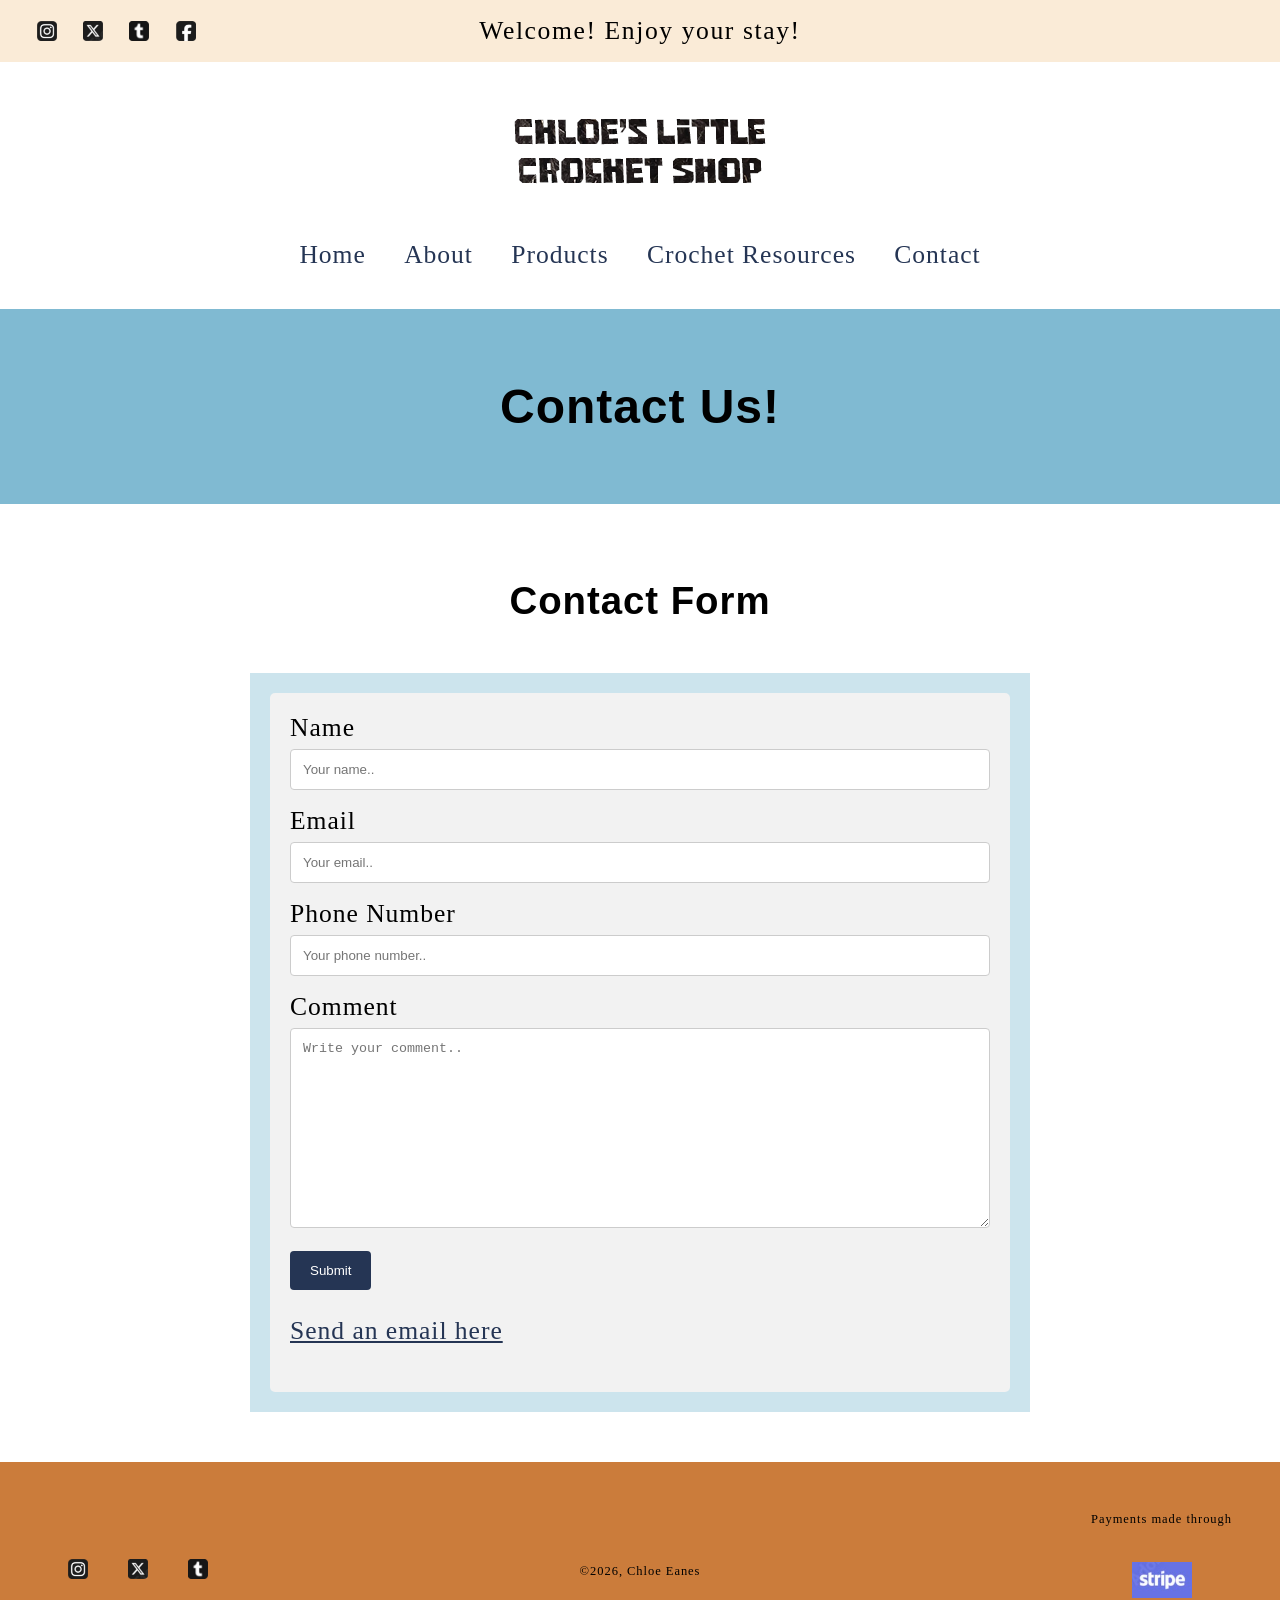
==== contact.html @ 5decc918 "Test site testing small business site" ====
<!DOCTYPE html>
<html>
    <head>
        <title>Contact Us</title>
        <meta charset="UTF-8">
        <link rel="stylesheet" href="style.css">

    </head>

    <body>

        <div class="size">
			<div class="headercolor">
				<div class="page-width utility-bar_grid utility-bar_grid--4-col">
					<ul class="list-unstyled list-social" role="list">
						<li class="list-social_item">
							<a href="#" class="link list-social_link">
								<span class="img-wrapper"><img src="img/instaicon.png" class="img"></span>
							</a>
						</li>
						<li class="list-unstyled list-social" role="list">
                            <a href="#" class="link list-social_link">
								<span class="img-wrapper"><img src="img/xtwiticon.png" class="img"></span>
							</a>
                        </li>
						<li class="list-unstyled list-social" role="list">
                            <a href="#" class="link list-social_link">
								<span class="img-wrapper"><img src="img/tumblricon.png" class="img"></span>
							</a>
                        </li>
                        <li class="list-unstyled list-social" role="list">
                            <a href="#" class="link list-social_link">
								<span class="img-wrapper"><img src="img/facebookicon.png" class="img"></span>
							</a>
                        </li>
					</ul>
					<div style="align-content:center">
						<p class="announcement-bar_message">
							<span>Welcome! Enjoy your stay!</span>
						</p>
					</div>
				</div>
			</div>
		</div>

		<div>
			<sticky-header data-sticky-type="on-scroll-up">
				<header class="header header--top-center header--mobile-center page-width">
					<div class="div1">
						<details-modal class="header_search">
						</details-modal>
					</div>
					<h1 class="header-heading div">
						<a href="#" class="header_heading-link link link--text focus-inset center1">
							<div class="header_heading-logo-wrapper">
								<img src="img/logoart.png">
							</div>
						</a>
					</h1>
					<nav class="header_inline-menu div">
						<ul class="list-menu list-menu--inline" role="list">
							<li>
								<a href="index.html" class="header_menu-item list-menu_item link link--text">
									<span>Home</span>
								</a>
							</li>
							<li>
								<a href="about.html" class="header_menu-item list-menu_item link link--text">
									<span>About</span>
								</a>
							</li>
							<li>
								<a href="products.html" class="header_menu-item list-menu_item link link--text">
									<span>Products</span>
								</a>
							</li>
							<li>
								<a href="crochetresources.html" class="header_menu-item list-menu_item link link--text">
									<span>Crochet Resources</span>
								</a>
							</li>
							<li>
								<a href="contact.html" class="header_menu-item list-menu_item link link--text">
									<span>Contact</span>
								</a>
							</li>
						</ul>
					</nav>
						<div class="utility-bar_grid">
						</div>
				</header>
			</sticky-header>
		</div>


        <main>
            <section>
                <div>
                    <h1 class="h1pages">Contact Us!</h1>
                </div>
            </section>
			<h2 class="h2">Contact Form</h2>
            <section class="contactgrid">
                <div class="contactcontainer">
					<form action="action_page.php" method="POST">

						<label for="name">Name</label>
						<input type="text" id="name" name="name" placeholder="Your name..">

						<label for="email">Email</label>
						<input type="text" id="email" name="email" placeholder="Your email..">

						<label for="phonenumber">Phone Number</label>
						<input type="text" id="phonenumber" name="phonenumber" placeholder="Your phone number..">

						<label for="comment">Comment</label>
						<textarea id="comment" name="comment" placeholder="Write your comment.." style="height:200px"></textarea>

						<input type="submit" value="Submit">
						<p><a href="mailto:ceanesbusiness@gmail.com">Send an email here</a></p>

					</form>
				</div>
            </section>
        </main>


       <div>
			<footer class="footer">
				<div id="footeritem1">
					<div>
						<ul class="ul">
							<li>
								<a href="#"><img src="img/instaicon.png" class="img"></a>
							</li>
							<li>
								<a href="#"><img src="img/xtwiticon.png" class="img"></a>
							</li>
							<li>
								<a href="#"><img src="img/tumblricon.png" class="img"></a>
							</li>
						</ul>
					</div>
				</div>
				<div id="footeritem2">
					<div>
						<div>
							<small>
								<p>&copy;2026, Chloe Eanes</p>
							</small>
						</div>
					</div>
				</div>
				<div id="footeritem3">
					<div>
						<div>
							<div>
								<small>Payments made through</small>
								<ul class="ul">
									<li>
										<img src="img/stripe icon.jpg" width="60px">
									</li>
								</ul>
							</div>
						</div>
					</div>
				</div>
			</footer>
		</div>

    </body>
</html>
---- style.css ----
/*body CSS*/
@media screen and (min-width: 750px) {
body {
    font-size: 1.6rem;
}
}

body {
    letter-spacing: 0.06rem;
    line-height: calc(1+0.8/var(--font-body-scale));
    margin: 0;
}

h1, .h1 {
    font-size: calc(var(--font-heading-scale) * 4rem);
    word-break: break-word;
    display: block;
    margin-block-start: 0;
    margin-block-end: 0;
    margin-inline-start: 0px;
    margin-inline-end: 0px;
}

.h1pages {
    text-align: center; 
    font-family:'Trebuchet MS', 'Lucida Sans Unicode', 'Lucida Grande', 'Lucida Sans', Arial, sans-serif;
    padding-bottom: 70px; 
    padding-top: 70px;
    font-size: 48px;
    background-color: #80bad2;
}

.p {
    text-align: center;
    margin-bottom: 80px;
    margin-top: 0;
    padding-top: 20px;
    padding-bottom: 20px;
    background-color:#cce4ed
}

@media screen and (min-width: 750px) {
.list-menu {
    list-style: none;
    padding: 0;
    margin: 0;
}
}

@media screen and (min-width: 750px) {
.list-menu--inline {
    display: inline-flex;
    flex-wrap: wrap;
    padding: 0;
}
}

@media screen and (max-width: 749px) {
.list-menu {
    list-style: none;
    padding: 0;
    margin: 0;
    align-items: center;
}
}

@media screen and (max-width: 749px) {
.list-menu--inline {
    display: inline-flex;
    flex-wrap: wrap;
    padding: 0;
}
}

@media screen and (max-width: 600px) {
.list-menu {
    list-style: none;
    padding: 0;
    margin: 0;
    align-items: center;
    justify-content: center;
}
}

@media screen and (max-width: 600px) {
.list-menu--inline {
    display: inline-flex;
    flex-wrap: wrap;
    padding: 0;
}
}

.list-menu_item {
    display: flex;
    align-items: center;
    line-height: calc(1+0.3/var(--font-body-scale));
    padding: 0;
}

.list-social {
    display: flex;
    flex-wrap: wrap;
}

.list-socialabout {
    display: flex;
    flex-wrap: wrap;
    justify-content: center;
}

.img-wrapperabout {
    display: inline-flex;
    justify-content: center;
    align-items: center;
    width: 11px;
    height: 20px;
    padding: 1.1rem;
}

.list-social1 {
    display: flex;
    flex-wrap: wrap;
}

.list-unstyled {
    margin: 0;
    padding: 0;
    list-style: none;
}

.utility-bar_grid .list-social {
    justify-content: flex-start;
    align-content: center;
}

.utility-bar_grid .list-social1 {
    justify-content: flex-end;
    align-content: center;
}

.utility-bar .list-social_link {
    padding: 0 0.8rem;
    height: 3.8rem;
}

.list-social_link {
    align-items: center;
    display: flex;
    padding: 1.1rem;
}
.containergrid {
    grid-template-columns: 1fr;
    display: inline-grid;
}

.img-wrapper {
    display: inline-flex;
    justify-content: center;
    align-items: center;
    width: 11px;
    height: 20px;
}

.img-wrapper1 {
    display: inline-flex;
    justify-content: center;
    align-items: center;
    width: 22px;
    height: 40px;
}

.img {
    width: 20px;
    height: 20px;
}

.img1 {
    width: 40px;
    height: 40px;
}

.visually-hidden {
    position: absolute;
    overflow: hidden;
    width: 1px;
    height: 1px;
    margin: -1px;
    padding: 0;
    border: 0;
    clip: rect(0 0 0 0);
    word-wrap: normal;
}

.banner_box {
    padding: 4rem 1.5rem;
    text-align: center;
    word-wrap: break-word;
    position: relative;
    height: fit-content;
    align-items: center;
    z-index: 1;
    background-color: rgb(167, 162, 216);
    width: auto;
}

@media screen and (max-width:600px) {
.header--mobile-center {
     grid-template-areas: "left-icons heading icons" "navigation navigation navigation";
     display: grid;
     align-items: center;
     justify-content: center;
}
}

@media screen and (max-width:749px) {
.header--top-center {
     grid-template-areas: "left-icons heading icons" "navigation navigation navigation";
     display: grid;
     align-items: center;
     justify-content: center;
}
}

.banner--mobile-bottom
.banner_box {
    padding: 4rem 3.5rem;
}

.banner_content {
    display: flex;
    position: relative;
    width: 100%;
    z-index: 2;
}

@media screen and (min-width:750px) {
.banner_content {
    padding: 5rem;
}
}

@media screen and (min-width:750px) {
.banner_content.banner_content--bottom-center {
    align-items: flex-end;
    justify-content: center;
}
}

.banner_box.gradient {
    transform: perspective(0)
}

.banner_buttons {
    display: inline-flex;
    flex-wrap: wrap;
    gap: 1rem;
    max-width: 45rem;
    word-break: break-word;
}

.content-container {
    border-radius: var(--text-boxes-radius);
    border: var(--text-boxes-border-width) solidcolor
}

.gradient {
    background-attachment: fixed;
    background: white;
}

.button {
    display: inline-flex;
    justify-content: center;
    align-items: center;
    border: 0;
    padding: 2rem 3rem;
    text-decoration: none;
    color: white !important;
    transition: box-shadow var(--duration-short) ease;
    appearance: none;
    background-color: #253554;
    min-width: calc(12rem + var(--buttons-border-width) * 2);
    min-height: calc(4.5rem + var(--buttons-border-width) * 2);
}

.heroimg {
    position: absolute;

}

.color-scheme-1 {
    --gradient-background: rgb(167, 162, 216);
}

.transitionbanner {
    width: 100%;
    margin-top: 50px;
    margin-bottom: 100px;
}

.grid-container-testimonials {
   display: flex;
  color: #253554;
  padding: 20px;
  grid-gap: 20px;
  margin-left: auto;
  margin-right: auto;
  width: 80%;
  justify-content: center;
  text-align: center;
  flex-wrap: wrap; 
}

.grid-container-testimonials > li {
  background-color: antiquewhite;
  text-align: center;
  justify-content: center;
  padding: 20px 20px;
  font-size: 30px;
  max-width: 300px;
  vertical-align: top;
  display: inline-flex;
  flex: 1;
}

blockquote {
    margin: 0;
    padding-bottom: 30px;
}

.videos {
    list-style: none;
    display: flex;
    flex-wrap: wrap;
    text-align: center;
    width: 100%;
    padding: 0;
    justify-content: center;
}

.videos > li {
    display: inline-flex;
    flex: 1;
    max-width: 480px;
    min-width: 250px;
    justify-content: center;
    text-align: center;
    vertical-align: top;
    font-size: 18px;
    border: 5px solid #253554;
    margin-left: 20px;
    margin-right: 20px;
    margin-bottom: 20px;
}

.vidwrapper {
    float: none;
    clear: both;
    width: 100%;
    position: relative;
    height: 0;
    padding-bottom: 56.25%;
    padding-top: 25px;
}

.vidwrapper iframe {
    position: absolute;
    top: 0;
    left: 0;
    width: 100%;
    height: 100%;
}

.h2 {
    margin-bottom: 50px;
    margin-top: 75px;
    font-family:Verdana, Geneva, Tahoma, sans-serif;
}

.h3 {
    padding: 20px;
    margin: 0;
    display: grid;
    justify-content: center;
}

h3 {
    font-family:Arial, Helvetica, sans-serif;
}

a:link {
    color:#253554;
}

a:visited {
    color:#9c5d29
}

a:hover {
    color:#80bad2;
}


/*header CSS*/

.announcement-bar_message {
    text-align: center;
    padding: 1rem 0;
    margin: 0;
    letter-spacing: .1rem;
}

.headercolor {
    background-color:antiquewhite;
}

@media screen and (min-width: 750px) {
.header {
    padding-top: 36px;
    padding-bottom: 12px;
    grid-template-columns: 1fr auto 1fr;
    display: grid;
    align-items: center;
}
}

@media screen and (max-width: 749px) {
.header {
    padding-top: 36px;
    padding-bottom: 12px;
    grid-template-columns: 1fr auto 1fr;
    display: grid;
    align-items: center;
}
}

.header_search {
    display: inline-flex;
    line-height: 0;
    margin: 0;
}

.p {
    margin: 0;
}

.header>.header_search {
    grid-area: left-icons;
    justify-self: start;
}

@media screen and (min-width: 990px) {
.header:not(.drawer-menu).page-width {
    padding-left: 5rem;
    padding-right: 5rem;
}
}

h2 {
    text-align: center;
}

.size {
    box-sizing: border-box;
    display: block;
}

.center {
    display: block;
    margin-left: auto;
    margin-right: auto;
    width: 100%;
}

.div {
    align-items: center;
    align-content: center;
    text-align: center;
}

.div1 {
    text-align: left;
}

.div2 {
    text-align: right;
}

.center1 {
    margin-left: auto;
    margin-right: auto;
}

@media screen and (min-width: 990px) {
.header--top-center {
    grid-template-areas: "left-icons heading icons" "navigation navigation navigation";
}
}

#help {
    grid-area: left-icon
}

#yo {
    grid-area: icons
}

.header--top-center {
    grid-template-areas: "left-icon heading icons" "navigation navigation navigation";
    vertical-align: middle;
    width: auto;
}



.page-width {
    margin: 0 auto;
    padding: 0 1.5rem;
    z-index: 1;
    position: relative;
}

@media screen and (max-width: 600px) {
.page-width {
    margin: 0 auto;
    padding: 0 0;
    z-index: 1;
}
}

.header_menu-item {
    padding: 1.2rem;
    text-decoration: none;
    color: #253554;
}

.header_inline-menu {
    grid-area: navigation;
    justify-self: center;
    padding-top: 10px;
    padding-bottom: 20px;
}


@media screen and (max-width: 750px) {
.header.page-width, .utility-bar_grid.page-width {
    padding-left: 3.2rem;
    padding-right: 3.2rem;
}
}

.header_heading {
    margin: 0;
    line-height: 0;
}

.header_heading-logo-wrapper {
    width: 100%;
    display: inline-block;
}

.header_heading-link {
    display: inline-block;
    padding: .75rem;
    text-decoration: none;
    word-break: break-word;
    justify-self: center;
    padding-left: auto;
    padding-right: auto;
}

.header_heading,
.header_heading-link {
    grid-area: heading;
    justify-self: center;
}



.header--top-center
.header_heading-link {
    margin-left: 0;
    margin-right: 0;
    
}

.container {
    display: flex;
    justify-content: space-evenly;
    width: 100%;
    align-items: center;
}

.utility-bar_grid {
    display: grid;
}

.utility-bar_grid--4-col {
    grid-template-columns: 4fr 4fr 4fr;
    grid-template-areas: "social-icons announcements language-currency";
    margin-bottom: 36px;
}

.grid-container {
  display: flex;
  color: #253554;
  padding: 20px;
  grid-gap: 20px;
  margin-left: auto;
  margin-right: auto;
  padding-top: 0;
  width: 80%;
  justify-content: center;
  text-align: center;
  flex-wrap: wrap;
}

.grid-container > li {
  background-color: antiquewhite;
  text-align: center;
  justify-content: space-between;
  padding: 20px 20px;
  font-size: 30px;
  max-width: 300px;
  vertical-align: top;
  display: inline-flex;
  flex-direction: column;
  flex: 1;
}



h3 > a {
    text-decoration: none;
}

/*End of header styles*/


/*Start of footer styles*/

@media screen and (min-width:450px) {
.footer {
    background-color:#cb7c3b;
    padding: 48px 48px;
   display: flex;
  margin-left: auto;
  margin-right: auto;
    align-items: center;
}
}

@media screen and (max-width:449px) {
.footer {
    background-color:#cb7c3b;
    padding: 48px 48px;
   display: flex;
   flex-wrap: wrap;
  margin-left: auto;
  margin-right: auto;
    align-items: center;
}
}


.footer > div {
  font-size: 15px;
  width: 100%;
  vertical-align: middle;
  display: inline-flex;
  flex: 1;
}

@media screen and (min-width:450px) {
#footeritem1 {
    text-align: left;
    display: inline-flex;
    justify-content: left;
}
}

@media screen and (max-width:449px) {
#footeritem1 {
    text-align: center;
    display: inline-flex;
    justify-content: center;
}
}

#footeritem2 {
    text-align: center;
    justify-content: center;
}

@media screen and (min-width:450px){
#footeritem3 {
    text-align: right;
    justify-content: right;
}
}

@media screen and (max-width:449px){
#footeritem3 {
    text-align: center;
    justify-content: center;
}
}

.ul {
    padding: 0;
   display: flex;
  margin-left: auto;
  margin-right: auto;
    align-items: center;
}

.ul > li {
    list-style: none;
  justify-content: center;
  padding: 20px 20px;
  font-size: 15px;
  width: 100%;
  vertical-align: middle;
  display: inline-flex;
  flex: 1;
}
/*End of footer styles*/

/*About Styles*/

@media screen and (min-width:750px) {
.aboutgrid {
    margin-top: 50px;
    margin-bottom: 50px;
    margin-left: 150px;
    margin-right: 150px;
    padding: 20px;
    display: grid;
    background-color:antiquewhite;
}
}

@media screen and (max-width:749px) {
.aboutgrid {
    margin-top: 50px;
    margin-bottom: 50px;
    margin-left: 50px;
    margin-right: 50px;
    padding: 20px;
    display: grid;
    background-color:antiquewhite;
}
}

.aboutgrid > p {
    justify-self: center;
    text-align: center;
    max-width: 900px;
}

.gridp {
    width: 30%;
    min-width: 150px;
    margin-top: 50px;
    border: 7px solid #cb7c3b;
}

/*Products*/

.product_banner_buttons {
    display: inline-flex;
    flex-wrap: wrap;
    gap: 1rem;
    max-width: 45rem;
    word-break: break-word;
}

.productbutton {
    display: inline-flex;
    justify-content: center;
    align-items: center;
    border: 0;
    padding: 1rem 3rem;
    margin-top: 20px;
    text-decoration: none;
    color: white !important;
    transition: box-shadow var(--duration-short) ease;
    appearance: none;
    background-color: #253554;
    min-width: calc(12rem + var(--buttons-border-width) * 2);
    min-height: calc(4.5rem + var(--buttons-border-width) * 2);
}

/*CR*/
.crgrid {
    display: grid;
    justify-content: space-between;
}

/*Contact Styles*/
@media screen and (min-width:750px) {
.contactgrid {
    margin-top: 50px;
    margin-bottom: 50px;
    margin-left: 250px;
    margin-right: 250px;
    padding: 20px;
    display: grid;
    background-color:#cce4ed;
    justify-content: center;
    align-items: center;
    
}
}

@media screen and (max-width:749px) {
.contactgrid {
    margin-top: 50px;
    margin-bottom: 50px;
    margin-left: 50px;
    margin-right: 50px;
    padding: 20px;
    display: grid;
    background-color:#cce4ed;
    justify-content: center;
    align-items: center;
}
}

.gridimg {
    width: 100%;
    min-width: 150px;
    border: 7px solid #80bad2;
    justify-self: center;
    align-items: center;
}

input[type=text], select, textarea {
  width: 100%;
  padding: 12px;
  border: 1px solid #ccc;
  border-radius: 4px;
  box-sizing: border-box;
  margin-top: 6px;
  margin-bottom: 16px;
  resize: vertical;
}

input[type=submit] {
  background-color:#253554;
  color: white;
  padding: 12px 20px;
  border: none;
  border-radius: 4px;
  cursor: pointer;
}

input[type=submit]:hover {
  background-color:#cb7c3b;
}

.contactcontainer {
  border-radius: 5px;
  background-color: #f2f2f2;
  padding: 20px;
}
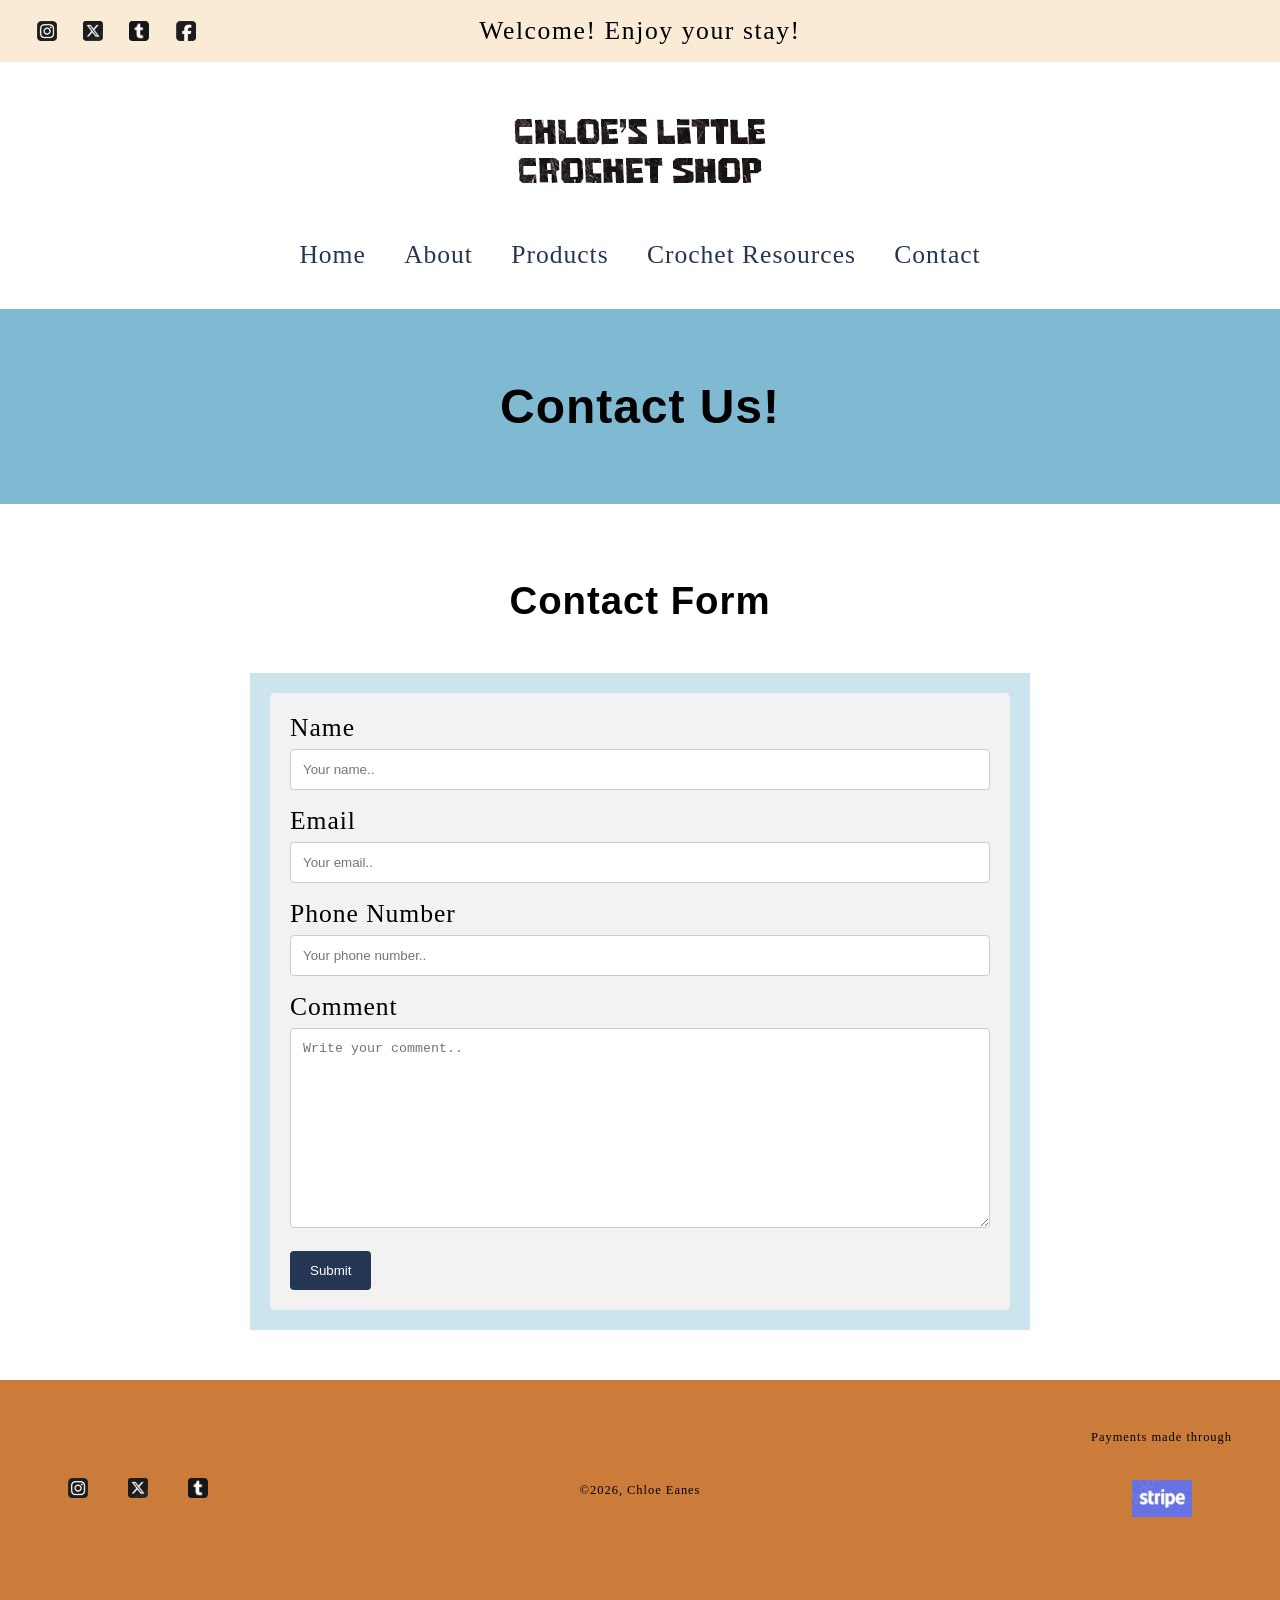
==== commit 8c5f6104: "email removal removing my email since form works" ====
--- a/contact.html
+++ b/contact.html
@@ -102,8 +102,9 @@
 			<h2 class="h2">Contact Form</h2>
             <section class="contactgrid">
                 <div class="contactcontainer">
-					<form action="action_page.php" method="POST">
+					<form action="https://api.web3forms.com/submit" method="POST">
 
+  						<input type="hidden" name="access_key" value="9d464d5c-0fb0-4193-9316-efabc04d4b7f">
 						<label for="name">Name</label>
 						<input type="text" id="name" name="name" placeholder="Your name..">
 
@@ -117,7 +118,6 @@
 						<textarea id="comment" name="comment" placeholder="Write your comment.." style="height:200px"></textarea>
 
 						<input type="submit" value="Submit">
-						<p><a href="mailto:ceanesbusiness@gmail.com">Send an email here</a></p>
 
 					</form>
 				</div>
